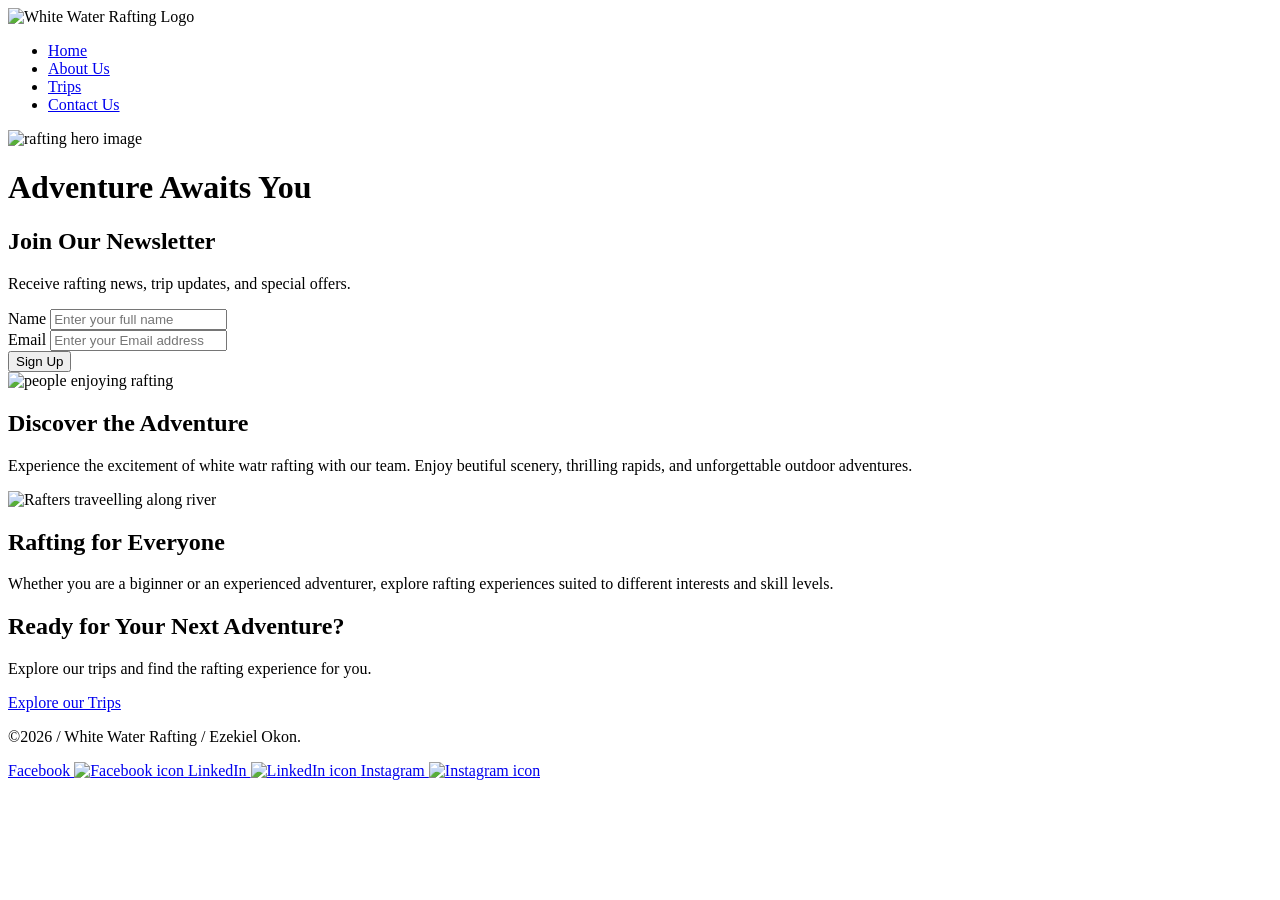
==== wwr/index.html @ 02130021 "rename folder to lowercase and updating the contact to rafting.html and updating the whole file" ====
<!DOCTYPE html>
<html lang="en">
<head>
    <meta charset="UTF-8">
    <meta name="author" content="Ezekiel Okon">
    <title>White Water Rafting</title>
    <meta name="viewport" content="width=device-width, initial-scale=1.0">
    <meta name="description" content="Discover exciting white water rafting adventures, explore our trips, and sign up for rafting updates.">
    <link rel="stylesheet" href="styles/rafting.css">
    
</head>
<body>
    <header>
        <img src="images/wwr.jpg" alt="White Water Rafting Logo">
   <nav class="link">
    <ul>
       <li><a href="index.html">Home</a></li>
        <li><a href="about.html">About Us</a></li>
        <li><a href="trips.html">Trips</a></li>
        <li><a href="contact.html">Contact Us</a></li>
    </ul>
    </nav>
    </header>
    <main>
        <div class="hero">
            <img src="images/hero.jpg" alt="rafting hero image">
            <h1>Adventure Awaits You</h1>
        </div>
        <section class="newsletter">
           <h2>Join Our Newsletter</h2>
           <p>Receive rafting news, trip updates, and special offers.</p>
            
           <form>
            <div class="name">
             <label for="fullname"> Name</label>
            <input type="text" id="fullname" name="fullname" placeholder="Enter your full name" required>
            </div>

            <div class="email">
             <label for="email">Email</label>
             <input type="email" id="email" name="email" placeholder="Enter your Email address" required>
            </div>

            <div class="button">
             <button type="submit">Sign Up</button>
            </div>
            </form>
        </section>

        <section class="home-grid">
            <div>
                <img src="images/happy.jpg" alt="people enjoying rafting">
                <h2>Discover the Adventure</h2>
                <p>Experience the excitement of white watr rafting with our team. Enjoy beutiful 
                    scenery, thrilling rapids, and unforgettable outdoor adventures.</p>
                </div>
                <div>
                    <img src="images/history.jpg" alt="Rafters traveelling along river">
                    <h2>Rafting for Everyone</h2>
                    <p>Whether you are a biginner or an experienced adventurer, explore
                         rafting experiences suited to different interests and skill levels.
                    </p>
                </div>
            </section>

            <section class="action">
                <h2>Ready for Your Next Adventure?</h2>
                <p>Explore our trips and find the rafting experience for you.</p>
                <a href="trips.html">Explore our Trips</a>
            </section>
    </main>

     <footer>
        <p> 
            ©2026 / White Water Rafting / Ezekiel Okon.
        </p>
        <nav class="social-media">
            <a href="https://www.facebook.com">Facebook
                <img src="images/facebook.svg" alt="Facebook icon" width="20">
            </a>
            <a href="https://www.linkedin.com">LinkedIn
                <img src="images/linkedin.svg" alt="LinkedIn icon" width="20">
            </a>
            <a href="https://www.instagram.com">Instagram
                <img src="images/instagram.svg" alt="Instagram icon" width="20">
            </a>
        </nav>
    </footer>
</body>
</html>
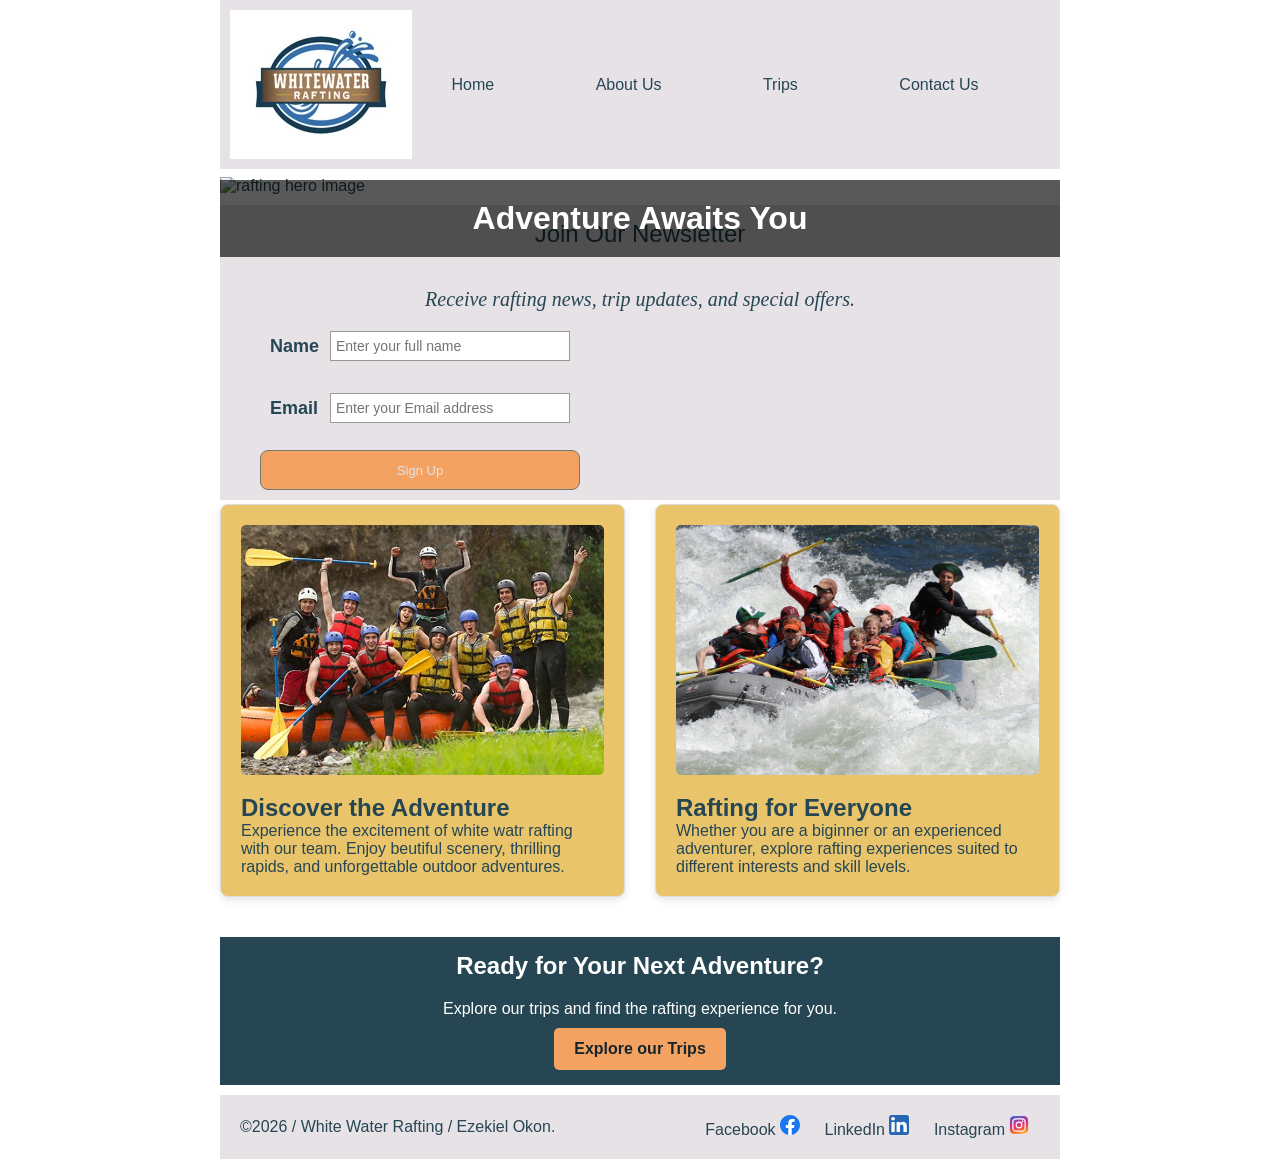
==== commit 39112fb2: "updating the whole html file and the css file" ====
--- a/wwr/index.html
+++ b/wwr/index.html
@@ -70,7 +70,7 @@
             </section>
     </main>
 
-     <footer>
+     <footer class="para">
         <p> 
             ©2026 / White Water Rafting / Ezekiel Okon.
         </p>
--- a/wwr/styles/rafting.css
+++ b/wwr/styles/rafting.css
@@ -0,0 +1,557 @@
+:root{
+    --primary-color: #e6e2e6;
+    --secondary-color: #f4a261;
+    --accent1-color: #264653;
+    --accent2-color: #e9c46a;
+    --heading-font: "Times New Roman", "Georgia", serif;
+    --body-font: "Arial", "Helvetica", sans-serif;    
+}
+header{
+    display: grid;
+    grid-template-columns: 150px 1fr;
+    align-items: center;
+    padding: 10px;
+    background-color: var(--primary-color);
+}
+nav ul{
+    display: flex;
+    justify-content: space-evenly;
+    list-style: none;
+    gap: 20px;
+}
+nav a{
+    text-decoration: none;
+    padding: 10px;
+    color: var(--accent1-color);
+}
+*{
+    margin: 0;
+    padding: 0;
+    box-sizing: border-box;
+}
+body{
+    font-family: var(--body-font);
+    color: var(--accent1-color);
+}
+header, main, footer{
+    width: 840px;
+    margin: 0 auto;
+}
+
+
+main{
+margin-top: 8px;
+}
+
+
+.hero{
+    position: relative;
+}
+
+.hero h1{
+    position: absolute;
+    top: 15%;
+    left: 0;
+    width: 100%;
+    padding: 20px 0;
+    text-align: center;
+    color: white;
+    background-color: rgba(0, 0, 0, 0.65);
+}
+
+.hero img{
+    display: block;
+    width: 100%;
+    height: auto;
+}
+.history{
+    display: grid;
+    grid-template-columns: 1fr 1fr 1fr;
+    gap: 20px;
+    align-items: center;
+}
+.history h2{
+    grid-column: 1/-1;
+     width: 100%;
+    background-color: var(--accent1-color);
+    color: #fff;
+    text-align: center;
+    padding: 8px;
+    margin-top: 7px;
+}
+
+.history p{
+    margin: 0;
+}
+
+.history img{
+    width: 100%;
+    height: auto;
+}
+
+.hero article{
+    position: absolute;
+    top: 60%;
+    width: 100%;
+    padding: 10px;
+    text-align: left;
+    opacity: 0.8;
+    background-color: var(--secondary-color);
+    color: #fff;
+}
+
+
+.hero article img{
+    float: right;
+    width: 200px;
+}
+
+.hero article p{
+    font-size: 20px;
+}
+
+.adventure{
+    display: grid;
+    grid-template-columns: repeat(5, 1fr);
+    gap: 10px
+}
+.adventure h2{
+    grid-column: 1 / -1;
+     width: 100%;
+    background-color: var(--accent1-color);
+    color: #fff;
+    text-align: center;
+    padding: 8px;
+    margin-top: 7px;
+}
+
+.adventure figure{
+    margin: 0;
+    text-align: center;
+}
+.adventure figure img{
+    width: 100%;
+    height: auto;
+    object-fit: cover;
+}
+.adventure figcaption{
+    padding: 5px;
+    font-size: 14px;
+}
+
+
+
+
+
+/** contact **/
+
+
+.contact{
+   display: grid;
+   grid-template-columns: 1fr 1fr ;
+   column-gap: 25px;
+}
+
+
+
+.contact-heading{
+    grid-column: 1 / 3;
+    text-align: center;
+    margin-bottom: 30px;
+}
+
+.contact-heading h2{
+    margin-bottom: 10px ;
+}
+
+ .cont h1{
+    text-align: center;
+    font-family: var(--heading-font);
+    font-size: 2.5rem;
+    color: var(--accent1-color);
+    background-color: var(--primary-color);
+    padding: 20px 20px;
+    margin: 20px 0 30px;
+    border-bottom: 5px solid var(--secondary-color);
+}
+
+
+.map{
+    grid-column: 1;
+    margin-top: 10px;
+}
+
+.map iframe{
+    width: 370px;
+    height: 335px;
+    border: 0;
+}
+
+form {
+    grid-column: 2;
+    display: flex;
+    flex-direction: column;
+    gap: 12px;
+    padding: 10px;
+}
+
+
+.name, .email{
+    display: flex;
+    gap: 10px;
+    align-items: center;
+    margin: 10px;
+}
+
+.name label, .email label{
+    width: 50px;
+    font-size: 18px;
+    font-weight: bold;
+    
+}
+
+.name input, .email input{
+    width: 240px;
+    height: 30px;
+    border: 1px solid #999;
+    padding: 5px;
+    font-size: 14px;
+}
+
+.purpose{
+  display: grid; 
+  grid-template-columns: 110px 1fr; 
+  align-items: center; 
+  margin-top: 5px;
+  column-gap: 5px;  
+}
+
+.purpose p{
+    grid-column: 1; 
+    margin: 0; 
+    padding: 0; 
+    font-size: 14px; 
+    line-height: 18px;
+    font-weight: bold;
+  
+}
+
+.purpose-options{
+   grid-column: 2;
+   grid-template-columns: 25px 1fr;
+   flex-direction: column;
+    gap: 5px;
+    display: grid;
+}
+
+.purpose-options input[type="radio"]{
+width: 13px; 
+height: 13px;
+margin: 0;
+
+}
+
+.purpose-options label{
+    display: flex; 
+    align-items: center;
+    gap: 8px; 
+    margin: 0; 
+    padding: 0;
+    font-size: 12px;
+}
+
+.message{
+  display: flex;
+  flex-direction: column;
+  gap: 5px;
+  margin-top: 5px;
+
+}
+
+.message label{ 
+    font-size: 20px;
+    
+}
+
+.message textarea{
+    width: 240px;
+    height: 65px;
+    padding: 7px;
+    border: 1px solid #777;
+    resize: none;
+    font-size: 10px;
+}
+
+.phone{
+   display: flex;
+   align-items: center;
+   font-size: 12px;
+   gap: 8px;
+}
+
+
+.phone input{
+  width: 13px;
+  height: 13px;
+  margin: 0;
+  order: -1;
+}
+
+.button{
+display: flex;
+justify-content: flex-end;
+margin-top: 5px;
+width: 320px;
+}
+
+ button{
+    width: 320px;
+    height: 40px;
+    background-color: var(--secondary-color);
+    color: var(--primary-color);
+    border: 1px solid #777;
+    font-size: 13px;
+    margin: 0;
+    border-radius: 8px;
+}
+
+.profile{
+   display: grid;
+    grid-template-columns: repeat(3, 1fr);
+    gap: 40px;
+    margin-top: 25px;
+    background-color: #e6e2e6;
+}
+
+.profile h2{
+  grid-column: 1 / -1;
+  text-align: center; 
+  background-color: var(--accent1-color);
+  padding: 20px 0 10px;
+  color: white;
+  width: 100%;
+  border-radius: 5px;
+}
+
+.profile figure{
+     margin: 5px;
+    text-align: center;
+}
+
+.profile figure img{
+     width: 100%;
+    height: auto;
+    object-fit: cover;
+}
+
+.profile figcaption{
+     padding: 5px;
+    font-size: 14px;
+}
+.socialmedia a {
+    display: flex;
+    align-items: center;
+    gap: 2px;
+    text-decoration: none;
+}
+.socialmedia{
+    display: flex;
+    justify-content: flex-end;
+    gap: 2px;
+}
+
+.para{
+    padding: 20px;
+    display: flex;
+    justify-content: flex-start;
+    grid-template-columns: 2fr ;
+    gap: 140px;
+    align-items: center;
+    
+    
+}
+
+footer{
+    padding: 2px;
+   text-align: center;
+    background-color: var(--primary-color);
+    color: var(--accent1-color);
+}
+
+/* home page */
+
+.newsletter p{
+    font-weight: normal;
+    text-align: center;
+    font-size: 20px;
+    font-style: italic;
+    font-family: Georgia, 'Times New Roman', Times, serif;
+}
+
+.newsletter h2{
+    text-align: center;
+    padding: 15px;
+    margin:0 auto 25px;
+    font-weight: normal;
+    font-family: 'Trebuchet MS', 'Lucida Sans Unicode', 'Lucida Grande', 'Lucida Sans', Arial, sans-serif;
+    max-width: 700px;
+
+}
+
+.newsletter{
+    background-color: var(--primary-color);
+    padding:  0 30px;
+    color: var(--accent1-color);
+    margin-top: 10px;
+    
+}
+.home-grid{
+    display: grid;
+    grid-template-columns: repeat(2, minmax(0, 1fr));
+    gap: 30px;
+    margin-bottom: 40px;
+}
+
+.home-grid div{
+    margin-top: 4px;
+    padding: 20px;
+    background-color: var(--accent2-color);
+    border: 1px solid #ddd;
+    border-radius: 8px;
+    box-shadow: 0 3px 8px rgba(0, 0, 0, 0.1);
+
+}
+
+.home-grid img{
+width: 100%;
+height: 250px;
+object-fit: cover;
+border-radius: 5px;
+}
+
+.home-grid h2{
+    margin-top: 15px;
+}
+
+
+.action{
+    padding: 15px;
+    margin-bottom: 10px;
+    text-align: center;
+    background-color: var(--accent1-color);
+    color: #fff;
+}
+
+.action h2 {
+    margin-top: 0;
+}
+
+.action p{
+    margin-top: 20px;
+}
+
+.action a, .intro a{
+    display: inline-block;
+    margin-top: 10px;
+    padding: 12px 20px;
+    background-color: var(--secondary-color);
+    color: #17252a;
+    text-decoration: none;
+    font-weight: bold;
+    border-radius: 5px;
+}
+
+/* tripes */
+
+.intro{
+    padding: 50px 20px;
+    text-align: center;
+    background-color: var(--accent1-color);
+    color: #fff;
+    width: 100%;
+    border-radius: 8px;
+}
+
+.intro h1{
+    font-size: 2.5rem;
+    margin-bottom: 15px;
+}
+
+.intro p{
+    margin:0 auto 25px;
+    font-weight: normal;
+    font-family: 'Trebuchet MS', 'Lucida Sans Unicode', 'Lucida Grande', 'Lucida Sans', Arial, sans-serif;
+    max-width: 700px;
+}
+
+.trips{
+    display: grid;
+    grid-template-columns: repeat(3, minmax(0, 1fr));
+    gap: 30px;
+    margin-bottom: 40px;
+}
+
+.trips div{
+    margin-top: 4px;
+    padding: 20px;
+    background-color: var(--accent2-color);
+    border: 1px solid #ddd;
+    border-radius: 8px;
+    box-shadow: 0 3px 8px rgba(0, 0, 0, 0.1);
+
+}
+
+.trips img{
+width: 100%;
+height: 250px;
+object-fit: cover;
+border-radius: 5px;
+}
+
+.trips h2{
+    margin-top: 15px;
+}
+
+.trips p{
+    margin: 10px 0;
+}
+
+.table{
+    overflow-x: auto;
+    margin-top: 40px;
+}
+.table h2{
+    text-align: center;
+    margin-bottom: 20px;
+    background-color: var(--accent1-color);
+    padding: 10px 0 15px;
+    color: var(--primary-color);
+}
+
+
+ table{
+width: 100%;
+border-collapse: collapse;
+background-color: #fff;
+}
+
+th, td{
+    border: 1px solid #ccc;
+    padding: 15px;
+    text-align: center;
+}
+
+ th{
+    background-color: var(--accent1-color);
+    color: #fff;
+}
+
+tbody tr:nth-child(even) {
+    background-color: var(--primary-color);
+}
+
+
+
+
+
+
